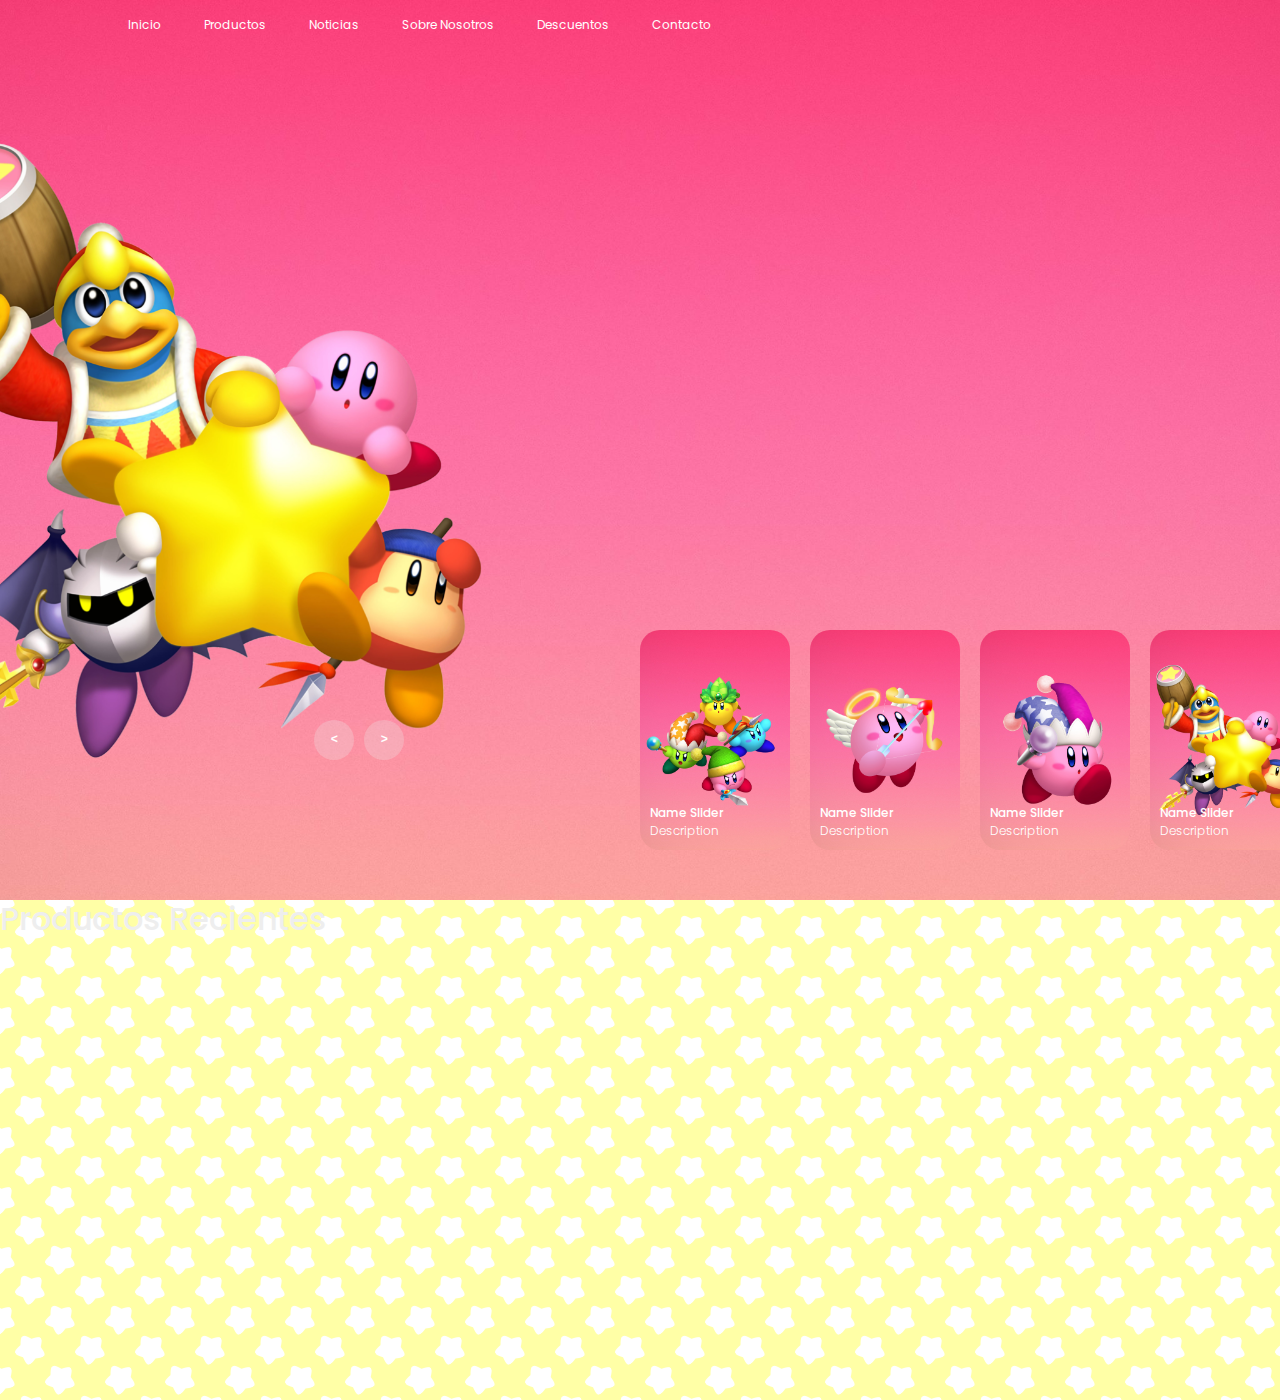
==== index.html @ 3b7f6d6c "agregando poryecto al repositorio" ====
<!DOCTYPE html>
<html lang="en">
<head>
    <meta charset="UTF-8">
    <meta name="viewport" contenido="width=device-width, initial-scale=1.0">
    <title>Poko Palace</title>
    <link rel="stylesheet" href="./bootstrap-5.3.2-dist/css/bootstrap.min.css"/>
    <script src="./bootstrap-5.3.2-dist/js/bootstrap.bundle.min.js"></script>
    <script src="./bootstrap-5.3.2-dist/js/bootstrap.min.js"></script>
    <link rel="stylesheet" href="./css/style.css"/>
    <link rel="stylesheet" href="https://cdnjs.cloudflare.com/ajax/libs/font-awesome/6.5.1/css/all.min.css" integrity="sha512-DTOQO9RWCH3ppGqcWaEA1BIZOC6xxalwEsw9c2QQeAIftl+Vegovlnee1c9QX4TctnWMn13TZye+giMm8e2LwA==" crossorigin="anonymous" referrerpolicy="no-referrer" />
    

</head>
<body>
    <header>
        <nav>
            <a href="">Inicio</a>
            <a href="">Productos</a>
            <a href="">Noticias</a>
            <a href="">Sobre Nosotros</a>
            <a href="">Descuentos</a>
            <a href="">Contacto</a>
        </nav>
    </header>
    <section>
        <div class="tarjetas_desplegables">
            <!-- list item -->
            <div class="list">
                <div class="item">
                    <img src="./assets/img/Slide_Principal_1.png">
                    <div class="contenido">
                        <div class="autor">LUNDEV</div>
                        <div class="titulo">DESIGN SLIDER</div>
                        <div class="topic">ANIMAL</div>
                        <div class="des">
                            <!-- lorem 50 -->
                            Lorem ipsum dolor, sit amet consectetur adipisicing elit. Ut sequi, rem magnam nesciunt minima placeat, itaque eum neque officiis unde, eaque optio ratione aliquid assumenda facere ab et quasi ducimus aut doloribus non numquam. Explicabo, laboriosam nisi reprehenderit tempora at laborum natus unde. Ut, exercitationem eum aperiam illo illum laudantium?
                        </div>
                        <div class="buttons">
                            <button>SEE MORE</button>
                            <button>SUBSCRIBE</button>
                        </div>
                    </div>
                </div>
                <div class="item">
                    <img src="./assets/img/Slide_Principal_2.png">
                    <div class="contenido">
                        <div class="autor">LUNDEV</div>
                        <div class="titulo">DESIGN SLIDER</div>
                        <div class="topic">ANIMAL</div>
                        <div class="des">
                            Lorem ipsum dolor, sit amet consectetur adipisicing elit. Ut sequi, rem magnam nesciunt minima placeat, itaque eum neque officiis unde, eaque optio ratione aliquid assumenda facere ab et quasi ducimus aut doloribus non numquam. Explicabo, laboriosam nisi reprehenderit tempora at laborum natus unde. Ut, exercitationem eum aperiam illo illum laudantium?
                        </div>
                        <div class="buttons">
                            <button>SEE MORE</button>
                            <button>SUBSCRIBE</button>
                        </div>
                    </div>
                </div>
                <div class="item">
                    <img src="./assets/img/Slide_Principal_3.png">
                    <div class="contenido">
                        <div class="autor">LUNDEV</div>
                        <div class="titulo">DESIGN SLIDER</div>
                        <div class="topic">ANIMAL</div>
                        <div class="des">
                            Lorem ipsum dolor, sit amet consectetur adipisicing elit. Ut sequi, rem magnam nesciunt minima placeat, itaque eum neque officiis unde, eaque optio ratione aliquid assumenda facere ab et quasi ducimus aut doloribus non numquam. Explicabo, laboriosam nisi reprehenderit tempora at laborum natus unde. Ut, exercitationem eum aperiam illo illum laudantium?
                        </div>
                        <div class="buttons">
                            <button>SEE MORE</button>
                            <button>SUBSCRIBE</button>
                        </div>
                    </div>
                </div>
                <div class="item">
                    <img src="./assets/img/Slide_Principal_4.png">
                    <div class="contenido">
                        <div class="autor">LUNDEV</div>
                        <div class="titulo">DESIGN SLIDER</div>
                        <div class="topic">ANIMAL</div>
                        <div class="des">
                            Lorem ipsum dolor, sit amet consectetur adipisicing elit. Ut sequi, rem magnam nesciunt minima placeat, itaque eum neque officiis unde, eaque optio ratione aliquid assumenda facere ab et quasi ducimus aut doloribus non numquam. Explicabo, laboriosam nisi reprehenderit tempora at laborum natus unde. Ut, exercitationem eum aperiam illo illum laudantium?
                        </div>
                        <div class="buttons">
                            <button>SEE MORE</button>
                            <button>SUBSCRIBE</button>
                        </div>
                    </div>
                </div>
            </div>
            <!-- lista de miniatura -->
            <div class="miniatura">
                <div class="item">
                    <img src="./assets/img/Slider_Miniatura_1.png">
                    <div class="contenido">
                        <div class="titulo">
                            Name Slider
                        </div>
                        <div class="description">
                            Description
                        </div>
                    </div>
                </div>
                <div class="item">
                    <img src="./assets/img/Slider_Miniatura_2 .png">
                    <div class="contenido">
                        <div class="titulo">
                            Name Slider
                        </div>
                        <div class="description">
                            Description
                        </div>
                    </div>
                </div>
                <div class="item">
                    <img src="./assets/img/Slider_Miniatura_3 .png">
                    <div class="contenido">
                        <div class="titulo">
                            Name Slider
                        </div>
                        <div class="description">
                            Description
                        </div>
                    </div>
                </div>
                <div class="item">
                    <img src="./assets/img/Slider_Miniatura_4.png">
                    <div class="contenido">
                        <div class="titulo">
                            Name Slider
                        </div>
                        <div class="description">
                            Description
                        </div>
                    </div>
                </div>
            </div>
            <!-- next prev -->
    
            <div class="arrows">
                <button id="prev"><</button>
                <button id="next">></button>
            </div>
            <!-- time running -->
            <div class="time"></div>
        </div>
    </section>
    
    <section>
    <div class="contenedor-produc-recientes">
        <h2>Productos Recientes</h2>
        <div class="productos-recientes">
            <div class="producto-reciente"></div>
        </div>
    </div>
    </section>

    <script src="./js/main.js"></script>
</body>
</html>
---- css/style.css ----
@import url('https://fonts.googleapis.com/css2?family=Poppins:ital,wght@0,100;0,200;0,300;0,400;0,500;0,600;0,700;0,800;0,900;1,100;1,200;1,300;1,400;1,500;1,600;1,700;1,800;1,900&display=swap');
@import url('https://fonts.googleapis.com/css2?family=Agbalumo&family=Modak&family=Rubik+Bubbles&display=swap');
@import url('https://fonts.googleapis.com/css2?family=Agbalumo&family=Modak&display=swap');

body{
    margin: 0;
    background-color: #ffffff;
    color: #eee;
    font-family: Poppins;
    font-size: 12px;
}

a{
    text-decoration: none;
}

header{
    width: 1140px;
    max-width: 80%;
    margin: auto;
    height: 50px;
    display: flex;
    align-items: center;
    position: relative;
    z-index: 100;
}

header a{
    color: #ffffff;
    margin-right: 40px;
}

header a:hover{
    color: #87002b;
}

/* tarjetas_desplegables */
.tarjetas_desplegables{
    height: 100vh;
    margin-top: -50px;
    width: 100vw;
    overflow: hidden;
    position: relative;
}

.tarjetas_desplegables .list .item{
    width: 100%;
    height: 100%;
    position: absolute;
    inset: 0 0 0 0;
}

.tarjetas_desplegables .list .item img{
    width: 100%;
    height: 100%;
    object-fit: cover;
}

.tarjetas_desplegables .list .item .contenido{
    position: absolute;
    top: 20%;
    width: 1140px;
    max-width: 80%;
    left: 80%;
    transform: translateX(-50%);
    padding-right: 30%;
    box-sizing: border-box;
    color: #fff;
    text-shadow: 0 5px 10px #0004;
}

.tarjetas_desplegables .list .item .autor{
    font-weight: bold;
    letter-spacing: 10px;
}

.tarjetas_desplegables .list .item .titulo,
.tarjetas_desplegables .list .item .topic{
    font-size: 5em;
    font-weight: bold;
    line-height: 1.3em;
    font-family: "Rubik Bubbles", system-ui;
}

.tarjetas_desplegables .list .item .topic{
    color: hsl(338, 100%, 56%);
}

.tarjetas_desplegables .list .item .buttons{
    display: grid;
    grid-template-columns: repeat(2, 130px);
    grid-template-rows: 40px;
    gap: 5px;
    margin-top: 20px;
}

.tarjetas_desplegables .list .item .buttons button{
    border: none;
    background-color: #eee;
    letter-spacing: 3px;
    font-family: Poppins;
    font-weight: 500;
}

.tarjetas_desplegables .list .item .buttons button:nth-child(2){
    background-color: transparent;
    border: 1px solid #fff;
    color: #eee;
}

/* miniatura */
.miniatura{
    position: absolute;
    bottom: 50px;
    left: 50%;
    width: max-contenido;
    z-index: 100;
    display: flex;
    gap: 20px;
}

.miniatura .item{
    width: 150px;
    height: 220px;
    flex-shrink: 0;
    position: relative;
}

.miniatura .item img{
    width: 100%;
    height: 100%;
    object-fit: cover;
    border-radius: 20px;
}

.miniatura .item .contenido{
    color: #fff;
    position: absolute;
    bottom: 10px;
    left: 10px;
    right: 10px;
}

.miniatura .item .contenido .titulo{
    font-weight: 500;
}

.miniatura .item .contenido .description{
    font-weight: 300;
}

/*flechas*/
.arrows{
    position: absolute;
    top: 80%;
    right: 52%;
    z-index: 100;
    width: 300px;
    max-width: 30%;
    display: flex;
    gap: 10px;
    align-items: center;
}

.arrows button{
    width: 40px;
    height: 40px;
    border-radius: 50%;
    background-color: #eee4;
    border: none;
    color: #fff;
    font-family: monospace;
    font-weight: bold;
    transition: .5s;
}

.arrows button:hover{
    background-color: #fff;
    color: #000;
}

/* animacion */
.tarjetas_desplegables .list .item:nth-child(1){
    z-index: 1;
}

/* texto de animación en el primer elemento */
.tarjetas_desplegables .list .item:nth-child(1) .contenido .autor,
.tarjetas_desplegables .list .item:nth-child(1) .contenido .titulo,
.tarjetas_desplegables .list .item:nth-child(1) .contenido .topic,
.tarjetas_desplegables .list .item:nth-child(1) .contenido .des,
.tarjetas_desplegables .list .item:nth-child(1) .contenido .buttons
{
    transform: translateY(50px);
    filter: blur(20px);
    opacity: 0;
    animation: showcontenido .5s 1s linear 1 forwards;
}

@keyframes showcontenido{
    to{
        transform: translateY(0px);
        filter: blur(0px);
        opacity: 1;
    }
}

.tarjetas_desplegables .list .item:nth-child(1) .contenido .titulo{
    animation-delay: 1.2s!important;
}

.tarjetas_desplegables .list .item:nth-child(1) .contenido .topic{
    animation-delay: 1.4s!important;
}

.tarjetas_desplegables .list .item:nth-child(1) .contenido .des{
    animation-delay: 1.6s!important;
}

.tarjetas_desplegables .list .item:nth-child(1) .contenido .buttons{
    animation-delay: 1.8s!important;
}

/* create animation when next click */
.tarjetas_desplegables.next .list .item:nth-child(1) img{
    width: 150px;
    height: 220px;
    position: absolute;
    bottom: 50px;
    left: 50%;
    border-radius: 30px;
    animation: showImage .5s linear 1 forwards;
}

@keyframes showImage{
    to{
        bottom: 0;
        left: 0;
        width: 100%;
        height: 100%;
        border-radius: 0;
    }
}

.tarjetas_desplegables.next .miniatura .item:nth-last-child(1){
    overflow: hidden;
    animation: showminiatura .5s linear 1 forwards;
}

.tarjetas_desplegables.prev .list .item img{
    z-index: 100;
}

@keyframes showminiatura{
    from{
        width: 0;
        opacity: 0;
    }
}

.tarjetas_desplegables.next .miniatura{
    animation: effectNext .5s linear 1 forwards;
}

@keyframes effectNext{
    from{
        transform: translateX(150px);
    }
}

/* tiempo de ejecución */
.tarjetas_desplegables .time{
    position: absolute;
    z-index: 1000;
    width: 0%;
    height: 3px;
    background-color: #ffffff;
    left: 0;
    top: 0;
}

.tarjetas_desplegables.next .time,
.tarjetas_desplegables.prev .time{
    animation: runningTime 3s linear 1 forwards;
}

@keyframes runningTime{
    from{ width: 100%}
    to{width: 0}
}

/* clic anterior */
.tarjetas_desplegables.prev .list .item:nth-child(2){
    z-index: 2;
}

.tarjetas_desplegables.prev .list .item:nth-child(2) img{
    animation: outFrame 0.5s linear 1 forwards;
    position: absolute;
    bottom: 0;
    left: 0;
}

@keyframes outFrame{
    to{
        width: 150px;
        height: 220px;
        bottom: 50px;
        left: 50%;
        border-radius: 20px;
    }
}

.tarjetas_desplegables.prev .miniatura .item:nth-child(1){
    overflow: hidden;
    opacity: 0;
    animation: showminiatura .5s linear 1 forwards;
}
.tarjetas_desplegables.next .arrows button,
.tarjetas_desplegables.prev .arrows button{
    pointer-events: none;
}
.tarjetas_desplegables.prev .list .item:nth-child(2) .contenido .autor,
.tarjetas_desplegables.prev .list .item:nth-child(2) .contenido .titulo,
.tarjetas_desplegables.prev .list .item:nth-child(2) .contenido .topic,
.tarjetas_desplegables.prev .list .item:nth-child(2) .contenido .des,
.tarjetas_desplegables.prev .list .item:nth-child(2) .contenido .buttons
{
    animation: contenidoOut 1.5s linear 1 forwards!important;
}

@keyframes contenidoOut{
    to{
        transform: translateY(-150px);
        filter: blur(20px);
        opacity: 0;
    }
}

@media screen and (max-width: 678px) {
    .tarjetas_desplegables .list .item .contenido{
        padding-right: 0;
    }
    .tarjetas_desplegables .list .item .contenido .titulo{
        font-size: 30px;
    }
}

/* Contenedor de ultimas novedades*/
.contenedor-produc-recientes{
    width: auto;
    height: 500px;
    background-color: rgb(255, 255, 166);
    background-image: url(/assets/img/background-estrellas.png);
    
}
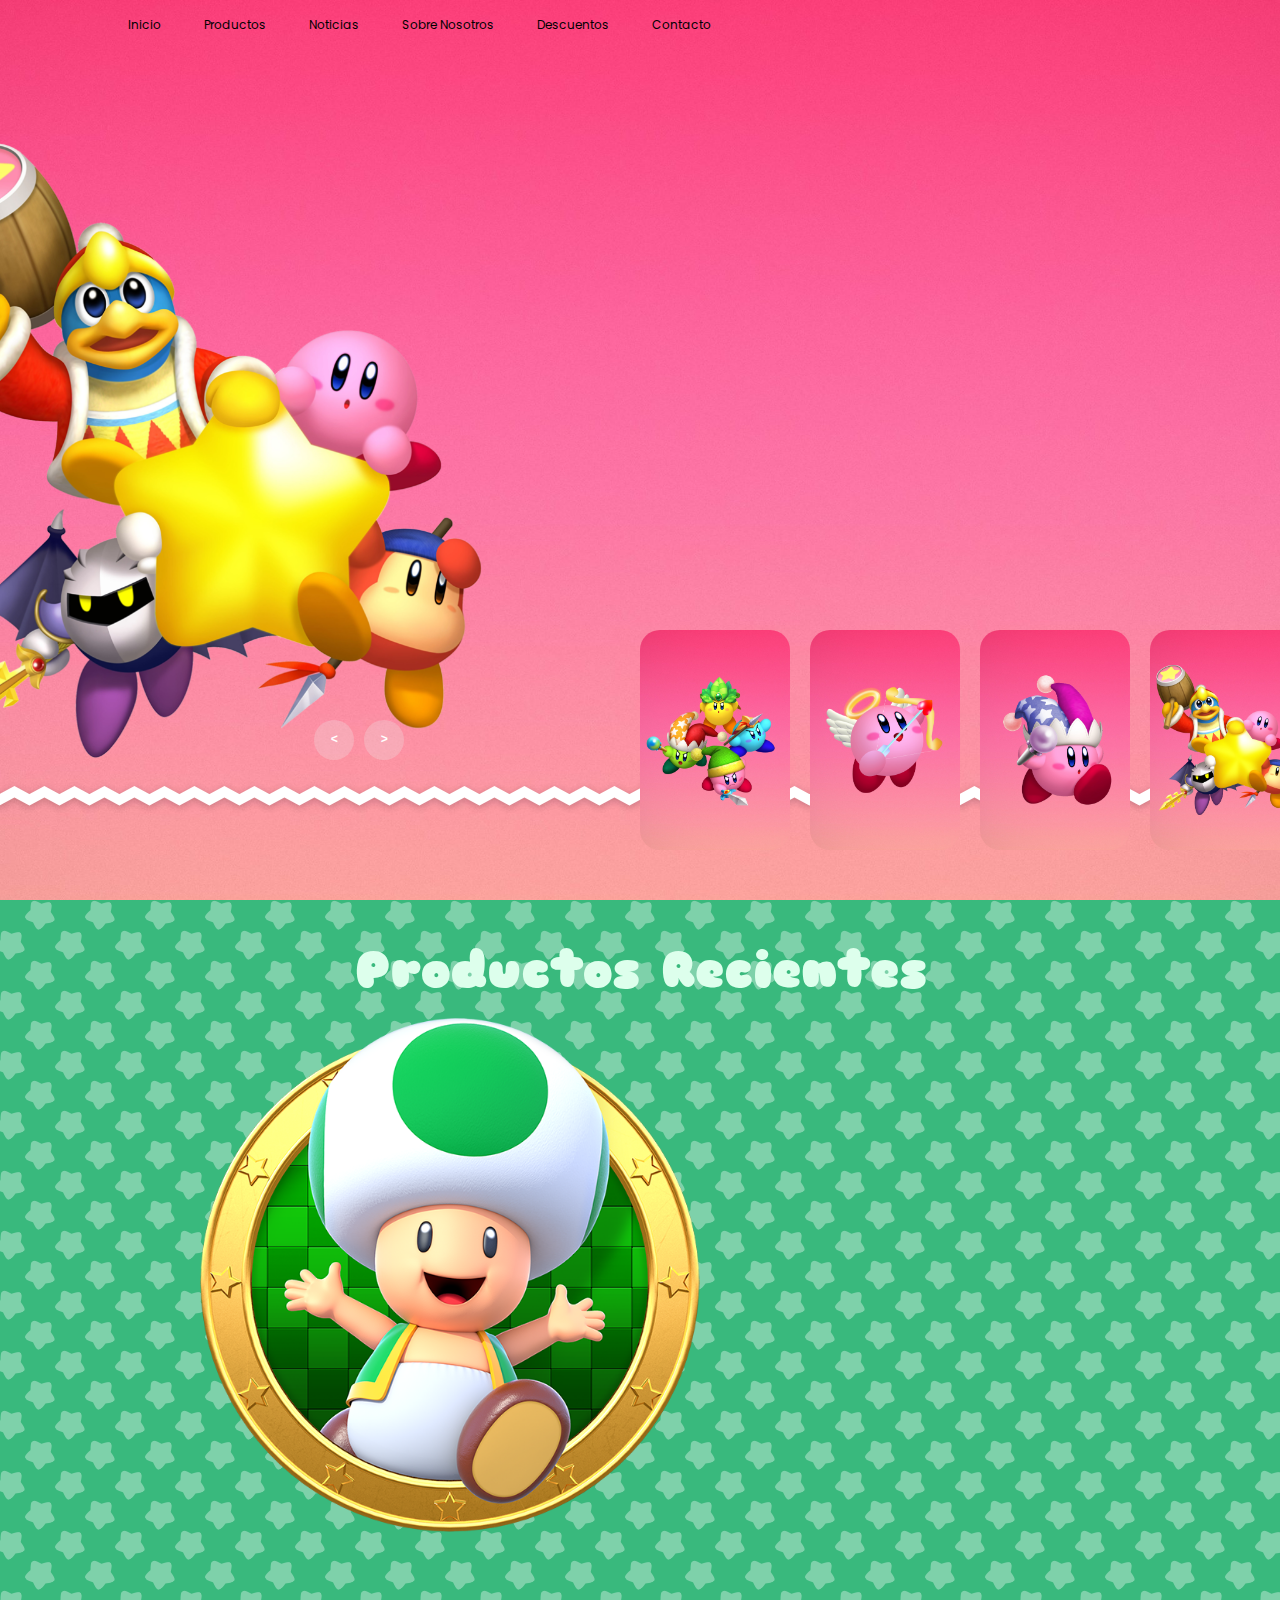
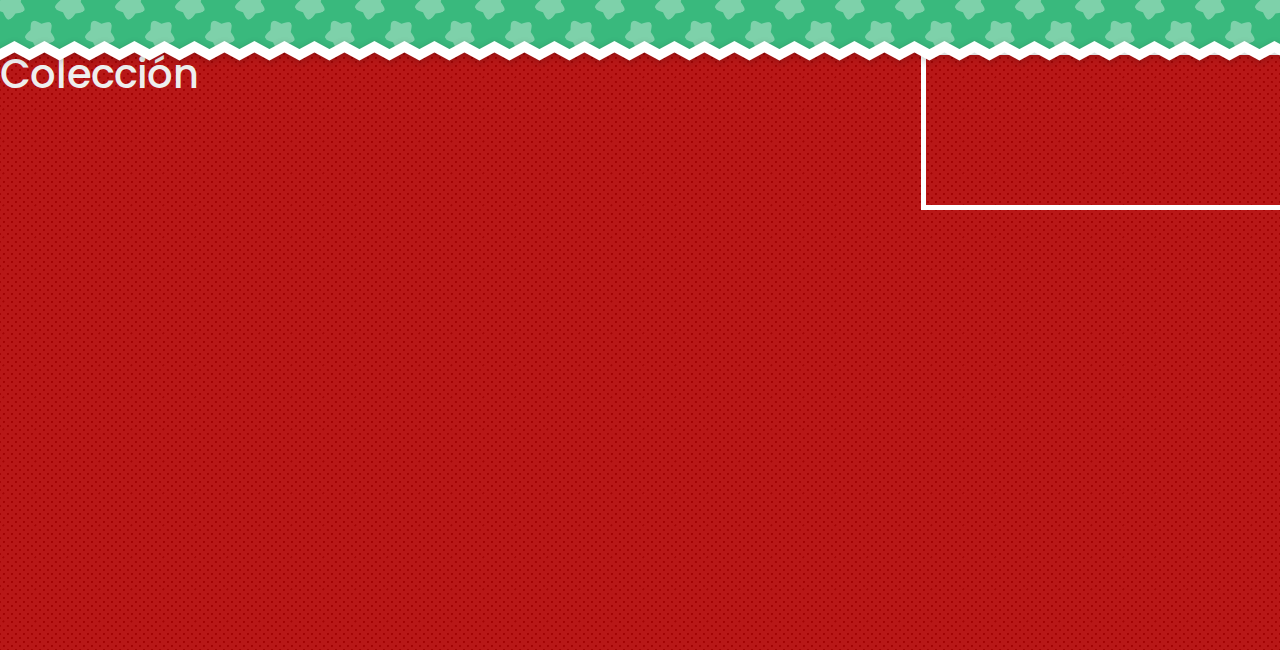
==== commit 03d9a2b5: "Actualizacion de proyecto" ====
--- a/index.html
+++ b/index.html
@@ -1,161 +1,161 @@
-<!DOCTYPE html>
 <html lang="en">
-<head>
-    <meta charset="UTF-8">
-    <meta name="viewport" contenido="width=device-width, initial-scale=1.0">
+  <head>
+    <meta charset="UTF-8" />
+    <meta name="viewport" contenido="width=device-width, initial-scale=1.0" />
     <title>Poko Palace</title>
-    <link rel="stylesheet" href="./bootstrap-5.3.2-dist/css/bootstrap.min.css"/>
+    <link
+      rel="stylesheet"
+      href="./bootstrap-5.3.2-dist/css/bootstrap.min.css"
+    />
     <script src="./bootstrap-5.3.2-dist/js/bootstrap.bundle.min.js"></script>
-    <script src="./bootstrap-5.3.2-dist/js/bootstrap.min.js"></script>
-    <link rel="stylesheet" href="./css/style.css"/>
-    <link rel="stylesheet" href="https://cdnjs.cloudflare.com/ajax/libs/font-awesome/6.5.1/css/all.min.css" integrity="sha512-DTOQO9RWCH3ppGqcWaEA1BIZOC6xxalwEsw9c2QQeAIftl+Vegovlnee1c9QX4TctnWMn13TZye+giMm8e2LwA==" crossorigin="anonymous" referrerpolicy="no-referrer" />
+    <script src="./bootstrap-5.3.2-dist/css/bootstrap-grid.css"></script>
+    <link rel="stylesheet" href="./css/style.css" />
     
-
-</head>
-<body>
+  </head>
+  <body>
     <header>
-        <nav>
-            <a href="">Inicio</a>
-            <a href="">Productos</a>
-            <a href="">Noticias</a>
-            <a href="">Sobre Nosotros</a>
-            <a href="">Descuentos</a>
-            <a href="">Contacto</a>
-        </nav>
+      <nav>
+        <a href="">Inicio</a>
+        <a href="./pages/productos.html">Productos</a>
+        <a href="">Noticias</a>
+        <a href="">Sobre Nosotros</a>
+        <a href="">Descuentos</a>
+        <a href="">Contacto</a>
+      </nav>
     </header>
     <section>
-        <div class="tarjetas_desplegables">
-            <!-- list item -->
-            <div class="list">
-                <div class="item">
-                    <img src="./assets/img/Slide_Principal_1.png">
-                    <div class="contenido">
-                        <div class="autor">LUNDEV</div>
-                        <div class="titulo">DESIGN SLIDER</div>
-                        <div class="topic">ANIMAL</div>
-                        <div class="des">
-                            <!-- lorem 50 -->
-                            Lorem ipsum dolor, sit amet consectetur adipisicing elit. Ut sequi, rem magnam nesciunt minima placeat, itaque eum neque officiis unde, eaque optio ratione aliquid assumenda facere ab et quasi ducimus aut doloribus non numquam. Explicabo, laboriosam nisi reprehenderit tempora at laborum natus unde. Ut, exercitationem eum aperiam illo illum laudantium?
-                        </div>
-                        <div class="buttons">
-                            <button>SEE MORE</button>
-                            <button>SUBSCRIBE</button>
-                        </div>
-                    </div>
-                </div>
-                <div class="item">
-                    <img src="./assets/img/Slide_Principal_2.png">
-                    <div class="contenido">
-                        <div class="autor">LUNDEV</div>
-                        <div class="titulo">DESIGN SLIDER</div>
-                        <div class="topic">ANIMAL</div>
-                        <div class="des">
-                            Lorem ipsum dolor, sit amet consectetur adipisicing elit. Ut sequi, rem magnam nesciunt minima placeat, itaque eum neque officiis unde, eaque optio ratione aliquid assumenda facere ab et quasi ducimus aut doloribus non numquam. Explicabo, laboriosam nisi reprehenderit tempora at laborum natus unde. Ut, exercitationem eum aperiam illo illum laudantium?
-                        </div>
-                        <div class="buttons">
-                            <button>SEE MORE</button>
-                            <button>SUBSCRIBE</button>
-                        </div>
-                    </div>
-                </div>
-                <div class="item">
-                    <img src="./assets/img/Slide_Principal_3.png">
-                    <div class="contenido">
-                        <div class="autor">LUNDEV</div>
-                        <div class="titulo">DESIGN SLIDER</div>
-                        <div class="topic">ANIMAL</div>
-                        <div class="des">
-                            Lorem ipsum dolor, sit amet consectetur adipisicing elit. Ut sequi, rem magnam nesciunt minima placeat, itaque eum neque officiis unde, eaque optio ratione aliquid assumenda facere ab et quasi ducimus aut doloribus non numquam. Explicabo, laboriosam nisi reprehenderit tempora at laborum natus unde. Ut, exercitationem eum aperiam illo illum laudantium?
-                        </div>
-                        <div class="buttons">
-                            <button>SEE MORE</button>
-                            <button>SUBSCRIBE</button>
-                        </div>
-                    </div>
-                </div>
-                <div class="item">
-                    <img src="./assets/img/Slide_Principal_4.png">
-                    <div class="contenido">
-                        <div class="autor">LUNDEV</div>
-                        <div class="titulo">DESIGN SLIDER</div>
-                        <div class="topic">ANIMAL</div>
-                        <div class="des">
-                            Lorem ipsum dolor, sit amet consectetur adipisicing elit. Ut sequi, rem magnam nesciunt minima placeat, itaque eum neque officiis unde, eaque optio ratione aliquid assumenda facere ab et quasi ducimus aut doloribus non numquam. Explicabo, laboriosam nisi reprehenderit tempora at laborum natus unde. Ut, exercitationem eum aperiam illo illum laudantium?
-                        </div>
-                        <div class="buttons">
-                            <button>SEE MORE</button>
-                            <button>SUBSCRIBE</button>
-                        </div>
-                    </div>
-                </div>
+      <div class="tarjetas_desplegables">
+        <!-- list item -->
+        <div class="list">
+          <div class="item">
+            <img src="./assets/img/Slide_Principal_1.png" />
+            <div class="contenido">
+              <div class="autor">Videojuegos</div>
+              <div class="titulo">VARIEDAD DE</div>
+              <div class="topic">VIDEOJUEGOS</div>
+              <div class="des">
+                ¡Bienvenido a nuestra tienda de videojuegos, donde la diversidad
+                de experiencias te espera en cada plataforma. Desde la magia de
+                Nintendo con sus entrañables personajes como Mario y Zelda,
+                hasta las emocionantes narrativas y gráficos de vanguardia en
+                PC, pasando por la intensidad de las batallas en Xbox y las
+                exclusivas inmersivas de PlayStation, ofrecemos una variada
+                selección que abarca todas las preferencias y estilos de juego!
+              </div>
+              <div class="buttons">
+                <button>COMPRAR</button>
+                <button>MAS INFO</button>
+              </div>
             </div>
-            <!-- lista de miniatura -->
-            <div class="miniatura">
-                <div class="item">
-                    <img src="./assets/img/Slider_Miniatura_1.png">
-                    <div class="contenido">
-                        <div class="titulo">
-                            Name Slider
-                        </div>
-                        <div class="description">
-                            Description
-                        </div>
-                    </div>
-                </div>
-                <div class="item">
-                    <img src="./assets/img/Slider_Miniatura_2 .png">
-                    <div class="contenido">
-                        <div class="titulo">
-                            Name Slider
-                        </div>
-                        <div class="description">
-                            Description
-                        </div>
-                    </div>
-                </div>
-                <div class="item">
-                    <img src="./assets/img/Slider_Miniatura_3 .png">
-                    <div class="contenido">
-                        <div class="titulo">
-                            Name Slider
-                        </div>
-                        <div class="description">
-                            Description
-                        </div>
-                    </div>
-                </div>
-                <div class="item">
-                    <img src="./assets/img/Slider_Miniatura_4.png">
-                    <div class="contenido">
-                        <div class="titulo">
-                            Name Slider
-                        </div>
-                        <div class="description">
-                            Description
-                        </div>
-                    </div>
-                </div>
+          </div>
+          <div class="item">
+            <img src="./assets/img/Slide_Principal_2.png" />
+            <div class="contenido">
+              <div class="autor">LUNDEV</div>
+              <div class="titulo">DESIGN SLIDER</div>
+              <div class="topic">ANIMAL</div>
+              <div class="des">
+                Lorem ipsum dolor, sit amet consectetur adipisicing elit. Ut
+                sequi, rem magnam nesciunt minima placeat, itaque eum neque
+                officiis unde, eaque optio ratione aliquid assumenda facere ab
+                et quasi ducimus aut doloribus non numquam. Explicabo,
+                laboriosam nisi reprehenderit tempora at laborum natus unde. Ut,
+                exercitationem eum aperiam illo illum laudantium?
+              </div>
+              <div class="buttons">
+                <button>SEE MORE</button>
+                <button>SUBSCRIBE</button>
+              </div>
             </div>
-            <!-- next prev -->
-    
-            <div class="arrows">
-                <button id="prev"><</button>
-                <button id="next">></button>
+          </div>
+          <div class="item">
+            <img src="./assets/img/Slide_Principal_3.png" />
+            <div class="contenido">
+              <div class="autor">LUNDEV</div>
+              <div class="titulo">DESIGN SLIDER</div>
+              <div class="topic">ANIMAL</div>
+              <div class="des">
+                Lorem ipsum dolor, sit amet consectetur adipisicing elit. Ut
+                sequi, rem magnam nesciunt minima placeat, itaque eum neque
+                officiis unde, eaque optio ratione aliquid assumenda facere ab
+                et quasi ducimus aut doloribus non numquam. Explicabo,
+                laboriosam nisi reprehenderit tempora at laborum natus unde. Ut,
+                exercitationem eum aperiam illo illum laudantium?
+              </div>
+              <div class="buttons">
+                <button>SEE MORE</button>
+                <button>SUBSCRIBE</button>
+              </div>
             </div>
-            <!-- time running -->
-            <div class="time"></div>
+          </div>
+          <div class="item">
+            <img src="./assets/img/Slide_Principal_4.png" />
+            <div class="contenido">
+              <div class="autor">LUNDEV</div>
+              <div class="titulo">DESIGN SLIDER</div>
+              <div class="topic">ANIMAL</div>
+              <div class="des">
+                Lorem ipsum dolor, sit amet consectetur adipisicing elit. Ut
+                sequi, rem magnam nesciunt minima placeat, itaque eum neque
+                officiis unde, eaque optio ratione aliquid assumenda facere ab
+                et quasi ducimus aut doloribus non numquam. Explicabo,
+                laboriosam nisi reprehenderit tempora at laborum natus unde. Ut,
+                exercitationem eum aperiam illo illum laudantium?
+              </div>
+              <div class="buttons">
+                <button>SEE MORE</button>
+                <button>SUBSCRIBE</button>
+              </div>
+            </div>
+          </div>
         </div>
-    </section>
-    
-    <section>
-    <div class="contenedor-produc-recientes">
-        <h2>Productos Recientes</h2>
-        <div class="productos-recientes">
-            <div class="producto-reciente"></div>
+        <!-- lista de miniatura -->
+        <div class="miniatura">
+          <div class="item">
+            <img src="./assets/img/Slider_Miniatura_1.png" />
+          </div>
+          <div class="item">
+            <img src="./assets/img/Slider_Miniatura_2 .png" />
+          </div>
+          <div class="item">
+            <img src="./assets/img/Slider_Miniatura_3 .png" />
+          </div>
+          <div class="item">
+            <img src="./assets/img/Slider_Miniatura_4.png" />
+          </div>
         </div>
-    </div>
+
+        <div class="arrows">
+          <button id="prev"><</button>
+          <button id="next">></button>
+        </div>
+        <!-- time running -->
+        <div class="time"></div>
+      </div>
     </section>
 
+    <section>
+      <div class="img-zigzag"></div>
+      <div class="contenedor-produc-recientes">
+        <h2>Productos Recientes</h2>
+        <img src="./assets/img/toad-verde.png" alt="" />
+        <div class="productos-recientes">
+          <div class="producto-reciente"></div>
+        </div>
+      </div>
+    </section>
+
+    <section>
+      <div class="coleccion">
+        <h1>Colección</h1>
+        <div class="imagen-zipzap-2"></div>
+        <video id="miVideo" autoplay loop muted plays-inline>
+          <source src="./assets/img/Nintendo_Link.mp4" type="video/mp4" />
+        </video>
+      </div>
+    </section>
+
+    <script src="./bootstrap-5.3.2-dist/js/bootstrap.min.js"></script>
     <script src="./js/main.js"></script>
-</body>
-</html>+  </body>
+</html>
--- a/css/style.css
+++ b/css/style.css
@@ -1,187 +1,193 @@
-@import url('https://fonts.googleapis.com/css2?family=Poppins:ital,wght@0,100;0,200;0,300;0,400;0,500;0,600;0,700;0,800;0,900;1,100;1,200;1,300;1,400;1,500;1,600;1,700;1,800;1,900&display=swap');
-@import url('https://fonts.googleapis.com/css2?family=Agbalumo&family=Modak&family=Rubik+Bubbles&display=swap');
-@import url('https://fonts.googleapis.com/css2?family=Agbalumo&family=Modak&display=swap');
-
-body{
-    margin: 0;
-    background-color: #ffffff;
-    color: #eee;
-    font-family: Poppins;
-    font-size: 12px;
-}
-
-a{
-    text-decoration: none;
-}
-
-header{
-    width: 1140px;
-    max-width: 80%;
-    margin: auto;
-    height: 50px;
-    display: flex;
-    align-items: center;
-    position: relative;
-    z-index: 100;
-}
-
-header a{
-    color: #ffffff;
-    margin-right: 40px;
-}
-
-header a:hover{
-    color: #87002b;
+@import url("https://fonts.googleapis.com/css2?family=Poppins:ital,wght@0,100;0,200;0,300;0,400;0,500;0,600;0,700;0,800;0,900;1,100;1,200;1,300;1,400;1,500;1,600;1,700;1,800;1,900&display=swap");
+@import url("https://fonts.googleapis.com/css2?family=Agbalumo&family=Modak&family=Rubik+Bubbles&display=swap");
+@import url("https://fonts.googleapis.com/css2?family=Agbalumo&family=Modak&display=swap");
+@import url("https://fonts.googleapis.com/css2?family=Micro+5&display=swap");
+@import url("https://fonts.googleapis.com/css2?family=Micro+5&family=Titan+One&display=swap");
+@import url("https://fonts.googleapis.com/css2?family=Sniglet:wght@400;800&display=swap");
+
+body {
+  margin: 0;
+  background-color: #ffffff;
+  color: #eee;
+  font-family: Poppins;
+  font-size: 12px;
+}
+
+a {
+  text-decoration: none;
+}
+
+header {
+  width: 1140px;
+  max-width: 80%;
+  margin: auto;
+  height: 50px;
+  display: flex;
+  align-items: center;
+  position: relative;
+  z-index: 100;
+}
+
+header a {
+  color: #000000;
+  margin-right: 40px;
+}
+
+header a:hover {
+  color: #87002b;
 }
 
 /* tarjetas_desplegables */
-.tarjetas_desplegables{
-    height: 100vh;
-    margin-top: -50px;
-    width: 100vw;
-    overflow: hidden;
-    position: relative;
-}
-
-.tarjetas_desplegables .list .item{
-    width: 100%;
-    height: 100%;
-    position: absolute;
-    inset: 0 0 0 0;
-}
-
-.tarjetas_desplegables .list .item img{
-    width: 100%;
-    height: 100%;
-    object-fit: cover;
-}
-
-.tarjetas_desplegables .list .item .contenido{
-    position: absolute;
-    top: 20%;
-    width: 1140px;
-    max-width: 80%;
-    left: 80%;
-    transform: translateX(-50%);
-    padding-right: 30%;
-    box-sizing: border-box;
-    color: #fff;
-    text-shadow: 0 5px 10px #0004;
-}
-
-.tarjetas_desplegables .list .item .autor{
-    font-weight: bold;
-    letter-spacing: 10px;
+.tarjetas_desplegables {
+  height: 100vh;
+  margin-top: -50px;
+  width: 100%;
+  max-width: 100%;
+  overflow: hidden;
+  position: relative;
+  overflow-x: hidden;
+}
+
+.tarjetas_desplegables .list .item {
+  width: 100%;
+  height: 100%;
+  position: absolute;
+  inset: 0 0 0 0;
+  overflow-x: hidden;
+}
+
+.tarjetas_desplegables .list .item img {
+  width: 100%;
+  height: 100%;
+  object-fit: cover;
+}
+
+.tarjetas_desplegables .list .item .contenido {
+  position: absolute;
+  top: 20%;
+  width: 1140px;
+  max-width: 80%;
+  left: 80%;
+  transform: translateX(-50%);
+  padding-right: 30%;
+  box-sizing: border-box;
+  color: #fff;
+  text-shadow: 0 5px 10px #0004;
+}
+
+.tarjetas_desplegables .list .item .autor {
+  font-weight: bold;
+  letter-spacing: 10px;
 }
 
 .tarjetas_desplegables .list .item .titulo,
-.tarjetas_desplegables .list .item .topic{
-    font-size: 5em;
-    font-weight: bold;
-    line-height: 1.3em;
-    font-family: "Rubik Bubbles", system-ui;
-}
-
-.tarjetas_desplegables .list .item .topic{
-    color: hsl(338, 100%, 56%);
-}
-
-.tarjetas_desplegables .list .item .buttons{
-    display: grid;
-    grid-template-columns: repeat(2, 130px);
-    grid-template-rows: 40px;
-    gap: 5px;
-    margin-top: 20px;
-}
-
-.tarjetas_desplegables .list .item .buttons button{
-    border: none;
-    background-color: #eee;
-    letter-spacing: 3px;
-    font-family: Poppins;
-    font-weight: 500;
-}
-
-.tarjetas_desplegables .list .item .buttons button:nth-child(2){
-    background-color: transparent;
-    border: 1px solid #fff;
-    color: #eee;
+.tarjetas_desplegables .list .item .topic {
+  font-size: 5em;
+  font-weight: bold;
+  line-height: 1.3em;
+  font-family: "Rubik Bubbles", system-ui;
+}
+
+.tarjetas_desplegables .list .item .topic {
+  color: hsl(338, 100%, 56%);
+}
+
+.tarjetas_desplegables .list .item .buttons {
+  display: grid;
+  grid-template-columns: repeat(2, 130px);
+  grid-template-rows: 40px;
+  gap: 5px;
+  margin-top: 20px;
+}
+
+.tarjetas_desplegables .list .item .buttons button {
+  border: none;
+  background-color: #eee;
+  letter-spacing: 3px;
+  font-family: Poppins;
+  font-weight: 500;
+}
+
+.tarjetas_desplegables .list .item .buttons button:nth-child(2) {
+  background-color: transparent;
+  border: 1px solid #fff;
+  color: #eee;
 }
 
 /* miniatura */
-.miniatura{
-    position: absolute;
-    bottom: 50px;
-    left: 50%;
-    width: max-contenido;
-    z-index: 100;
-    display: flex;
-    gap: 20px;
-}
-
-.miniatura .item{
-    width: 150px;
-    height: 220px;
-    flex-shrink: 0;
-    position: relative;
-}
-
-.miniatura .item img{
-    width: 100%;
-    height: 100%;
-    object-fit: cover;
-    border-radius: 20px;
-}
-
-.miniatura .item .contenido{
-    color: #fff;
-    position: absolute;
-    bottom: 10px;
-    left: 10px;
-    right: 10px;
-}
-
-.miniatura .item .contenido .titulo{
-    font-weight: 500;
-}
-
-.miniatura .item .contenido .description{
-    font-weight: 300;
+.miniatura {
+  position: absolute;
+  bottom: 50px;
+  left: 50%;
+  width: max-contenido;
+  z-index: 100;
+  display: flex;
+  gap: 20px;
+}
+
+.miniatura .item {
+  width: 150px;
+  height: 220px;
+  flex-shrink: 0;
+  position: relative;
+}
+
+.miniatura .item img {
+  width: 100%;
+  height: 100%;
+  object-fit: cover;
+  border-radius: 20px;
+}
+
+.miniatura .item .contenido {
+  color: #fff;
+  position: absolute;
+  bottom: 10px;
+  left: 10px;
+  right: 10px;
+}
+
+.miniatura .item .contenido .titulo {
+  font-weight: 500;
+}
+
+.miniatura .item .contenido .description {
+  font-weight: 300;
 }
 
 /*flechas*/
-.arrows{
-    position: absolute;
-    top: 80%;
-    right: 52%;
-    z-index: 100;
-    width: 300px;
-    max-width: 30%;
-    display: flex;
-    gap: 10px;
-    align-items: center;
-}
-
-.arrows button{
-    width: 40px;
-    height: 40px;
-    border-radius: 50%;
-    background-color: #eee4;
-    border: none;
-    color: #fff;
-    font-family: monospace;
-    font-weight: bold;
-    transition: .5s;
-}
-
-.arrows button:hover{
-    background-color: #fff;
-    color: #000;
+.arrows {
+  position: absolute;
+  top: 80%;
+  right: 52%;
+  z-index: 100;
+  width: 300px;
+  max-width: 30%;
+  display: flex;
+  gap: 10px;
+  align-items: center;
+}
+
+.arrows button {
+  width: 40px;
+  height: 40px;
+  border-radius: 50%;
+  background-color: #eee4;
+  border: none;
+  color: #fff;
+  font-family: monospace;
+  font-weight: bold;
+  transition: 0.5s;
+}
+
+.arrows button:hover {
+  background-color: #fff;
+  color: #000;
 }
 
 /* animacion */
-.tarjetas_desplegables .list .item:nth-child(1){
-    z-index: 1;
+.tarjetas_desplegables .list .item:nth-child(1) {
+  z-index: 1;
 }
 
 /* texto de animación en el primer elemento */
@@ -189,168 +195,518 @@
 .tarjetas_desplegables .list .item:nth-child(1) .contenido .titulo,
 .tarjetas_desplegables .list .item:nth-child(1) .contenido .topic,
 .tarjetas_desplegables .list .item:nth-child(1) .contenido .des,
-.tarjetas_desplegables .list .item:nth-child(1) .contenido .buttons
-{
-    transform: translateY(50px);
-    filter: blur(20px);
+.tarjetas_desplegables .list .item:nth-child(1) .contenido .buttons {
+  transform: translateY(50px);
+  filter: blur(20px);
+  opacity: 0;
+  animation: showcontenido 0.5s 1s linear 1 forwards;
+}
+
+@keyframes showcontenido {
+  to {
+    transform: translateY(0px);
+    filter: blur(0px);
+    opacity: 1;
+  }
+}
+
+.tarjetas_desplegables .list .item:nth-child(1) .contenido .titulo {
+  animation-delay: 1.2s !important;
+}
+
+.tarjetas_desplegables .list .item:nth-child(1) .contenido .topic {
+  animation-delay: 1.4s !important;
+}
+
+.tarjetas_desplegables .list .item:nth-child(1) .contenido .des {
+  animation-delay: 1.6s !important;
+}
+
+.tarjetas_desplegables .list .item:nth-child(1) .contenido .buttons {
+  animation-delay: 1.8s !important;
+}
+
+/* create animation when next click */
+.tarjetas_desplegables.next .list .item:nth-child(1) img {
+  width: 150px;
+  height: 220px;
+  position: absolute;
+  bottom: 50px;
+  left: 50%;
+  border-radius: 30px;
+  animation: showImage 0.5s linear 1 forwards;
+}
+
+@keyframes showImage {
+  to {
+    bottom: 0;
+    left: 0;
+    width: 100%;
+    height: 100%;
+    border-radius: 0;
+  }
+}
+
+.tarjetas_desplegables.next .miniatura .item:nth-last-child(1) {
+  overflow: hidden;
+  animation: showminiatura 0.5s linear 1 forwards;
+}
+
+.tarjetas_desplegables.prev .list .item img {
+  z-index: 100;
+}
+
+@keyframes showminiatura {
+  from {
+    width: 0;
     opacity: 0;
-    animation: showcontenido .5s 1s linear 1 forwards;
-}
-
-@keyframes showcontenido{
-    to{
-        transform: translateY(0px);
-        filter: blur(0px);
-        opacity: 1;
-    }
-}
-
-.tarjetas_desplegables .list .item:nth-child(1) .contenido .titulo{
-    animation-delay: 1.2s!important;
-}
-
-.tarjetas_desplegables .list .item:nth-child(1) .contenido .topic{
-    animation-delay: 1.4s!important;
-}
-
-.tarjetas_desplegables .list .item:nth-child(1) .contenido .des{
-    animation-delay: 1.6s!important;
-}
-
-.tarjetas_desplegables .list .item:nth-child(1) .contenido .buttons{
-    animation-delay: 1.8s!important;
-}
-
-/* create animation when next click */
-.tarjetas_desplegables.next .list .item:nth-child(1) img{
+  }
+}
+
+.tarjetas_desplegables.next .miniatura {
+  animation: effectNext 0.5s linear 1 forwards;
+}
+
+@keyframes effectNext {
+  from {
+    transform: translateX(150px);
+  }
+}
+
+/* tiempo de ejecución */
+.tarjetas_desplegables .time {
+  position: absolute;
+  z-index: 1000;
+  width: 0%;
+  height: 3px;
+  background-color: #ffffff;
+  left: 0;
+  top: 0;
+}
+
+.tarjetas_desplegables.next .time,
+.tarjetas_desplegables.prev .time {
+  animation: runningTime 3s linear 1 forwards;
+}
+
+@keyframes runningTime {
+  from {
+    width: 100%;
+  }
+  to {
+    width: 0;
+  }
+}
+
+/* clic anterior */
+.tarjetas_desplegables.prev .list .item:nth-child(2) {
+  z-index: 2;
+}
+
+.tarjetas_desplegables.prev .list .item:nth-child(2) img {
+  animation: outFrame 0.5s linear 1 forwards;
+  position: absolute;
+  bottom: 0;
+  left: 0;
+}
+
+@keyframes outFrame {
+  to {
     width: 150px;
     height: 220px;
-    position: absolute;
     bottom: 50px;
     left: 50%;
-    border-radius: 30px;
-    animation: showImage .5s linear 1 forwards;
-}
-
-@keyframes showImage{
-    to{
-        bottom: 0;
-        left: 0;
-        width: 100%;
-        height: 100%;
-        border-radius: 0;
-    }
-}
-
-.tarjetas_desplegables.next .miniatura .item:nth-last-child(1){
-    overflow: hidden;
-    animation: showminiatura .5s linear 1 forwards;
-}
-
-.tarjetas_desplegables.prev .list .item img{
-    z-index: 100;
-}
-
-@keyframes showminiatura{
-    from{
-        width: 0;
-        opacity: 0;
-    }
-}
-
-.tarjetas_desplegables.next .miniatura{
-    animation: effectNext .5s linear 1 forwards;
-}
-
-@keyframes effectNext{
-    from{
-        transform: translateX(150px);
-    }
-}
-
-/* tiempo de ejecución */
-.tarjetas_desplegables .time{
-    position: absolute;
-    z-index: 1000;
-    width: 0%;
-    height: 3px;
-    background-color: #ffffff;
-    left: 0;
-    top: 0;
-}
-
-.tarjetas_desplegables.next .time,
-.tarjetas_desplegables.prev .time{
-    animation: runningTime 3s linear 1 forwards;
-}
-
-@keyframes runningTime{
-    from{ width: 100%}
-    to{width: 0}
-}
-
-/* clic anterior */
-.tarjetas_desplegables.prev .list .item:nth-child(2){
-    z-index: 2;
-}
-
-.tarjetas_desplegables.prev .list .item:nth-child(2) img{
-    animation: outFrame 0.5s linear 1 forwards;
-    position: absolute;
-    bottom: 0;
-    left: 0;
-}
-
-@keyframes outFrame{
-    to{
-        width: 150px;
-        height: 220px;
-        bottom: 50px;
-        left: 50%;
-        border-radius: 20px;
-    }
-}
-
-.tarjetas_desplegables.prev .miniatura .item:nth-child(1){
-    overflow: hidden;
-    opacity: 0;
-    animation: showminiatura .5s linear 1 forwards;
+    border-radius: 20px;
+  }
+}
+
+.tarjetas_desplegables.prev .miniatura .item:nth-child(1) {
+  overflow: hidden;
+  opacity: 0;
+  animation: showminiatura 0.5s linear 1 forwards;
 }
 .tarjetas_desplegables.next .arrows button,
-.tarjetas_desplegables.prev .arrows button{
-    pointer-events: none;
+.tarjetas_desplegables.prev .arrows button {
+  pointer-events: none;
 }
 .tarjetas_desplegables.prev .list .item:nth-child(2) .contenido .autor,
 .tarjetas_desplegables.prev .list .item:nth-child(2) .contenido .titulo,
 .tarjetas_desplegables.prev .list .item:nth-child(2) .contenido .topic,
 .tarjetas_desplegables.prev .list .item:nth-child(2) .contenido .des,
-.tarjetas_desplegables.prev .list .item:nth-child(2) .contenido .buttons
-{
-    animation: contenidoOut 1.5s linear 1 forwards!important;
-}
-
-@keyframes contenidoOut{
-    to{
-        transform: translateY(-150px);
-        filter: blur(20px);
-        opacity: 0;
-    }
+.tarjetas_desplegables.prev .list .item:nth-child(2) .contenido .buttons {
+  animation: contenidoOut 1.5s linear 1 forwards !important;
+}
+
+@keyframes contenidoOut {
+  to {
+    transform: translateY(-150px);
+    filter: blur(20px);
+    opacity: 0;
+  }
 }
 
 @media screen and (max-width: 678px) {
-    .tarjetas_desplegables .list .item .contenido{
-        padding-right: 0;
-    }
-    .tarjetas_desplegables .list .item .contenido .titulo{
-        font-size: 30px;
-    }
+  .tarjetas_desplegables .list .item .contenido {
+    padding-right: 0;
+  }
+  .tarjetas_desplegables .list .item .contenido .titulo {
+    font-size: 30px;
+  }
 }
 
 /* Contenedor de ultimas novedades*/
-.contenedor-produc-recientes{
-    width: auto;
-    height: 500px;
-    background-color: rgb(255, 255, 166);
-    background-image: url(/assets/img/background-estrellas.png);
-    
-}+.contenedor-produc-recientes {
+  position: relative;
+  width: auto;
+  height: 750px;
+  background-color: rgb(57, 185, 125);
+}
+
+.contenedor-produc-recientes::before {
+  content: "";
+  position: absolute;
+  top: 0;
+  right: 0;
+  bottom: 0;
+  left: 0;
+  background-image: url(/assets/img/background-estrellas.png);
+  background-repeat: repeat;
+  background-position: center center;
+  opacity: 0.35;
+}
+
+.img-zigzag {
+  position: absolute;
+  background: url(/assets/img/zipzap.png);
+  width: 100%;
+  height: 35px;
+  content: "";
+  left: 0;
+  top: 780px;
+  z-index: 3;
+}
+
+.contenedor-produc-recientes h2 {
+  width: 100%;
+  max-width: 100%;
+  z-index: 1;
+  font-family: "Sniglet", system-ui;
+  font-weight: 800;
+  font-style: normal;
+  font-size: 50px;
+  color: #ddffec;
+  position: relative;
+  text-align: center;
+  top: 40px;
+}
+
+.contenedor-produc-recientes img {
+  position: relative;
+  left: 200px;
+  width: 500px;
+  top: 50px;
+}
+
+.header-productos {
+  width: 1140px;
+  max-width: 80%;
+  margin: auto;
+  height: 50px;
+  display: flex;
+  align-items: center;
+  position: relative;
+  z-index: 100;
+}
+.header-productos a {
+  color: #000000;
+  margin-right: 40px;
+}
+
+.header-productos a:hover {
+  color: #87002b;
+}
+
+.contenedor-productos,
+.contenedor-productos:before,
+.contenedor-productos:after {
+  -webkit-box-sizing: border-box;
+  -moz-box-sizing: border-box;
+  box-sizing: border-box;
+}
+
+.slider__navi {
+  position: absolute;
+  top: 50%;
+  right: 20px;
+  transform: translateY(-50%);
+  -webkit-transform: translateY(-50%);
+  -moz-transform: translateY(-50%);
+  -ms-transform: translateY(-50%);
+  -o-transform: translateY(-50%);
+  z-index: 999;
+}
+
+.slider__navi a {
+  display: block;
+  height: 6px;
+  width: 20px;
+  margin: 20px 0;
+  text-indent: -9999px;
+  box-shadow: none;
+  border: none;
+  background: rgba(0, 0, 0, 0.2);
+}
+
+.slider__navi a.active {
+  background: rgba(255, 255, 255, 1);
+}
+
+.contenedor-productos {
+  position: relative;
+  font-size: 100%;
+  font-family: "Montserrat", sans-serif;
+  font-weight: 400;
+  min-height: 100vh;
+}
+
+.contenedor_flexible {
+  position: absolute;
+  top: 0;
+  left: 0;
+  display: flex;
+  display: -webkit-flex;
+  display: -moz-flex;
+  display: -ms-flex;
+  -webkit-flex-flow: row wrap;
+  -moz-flex-flow: row wrap;
+  -ms-flex-flow: row wrap;
+  -o-flex-flow: row wrap;
+  flex-flow: row wrap;
+  -webkit-justify-content: flex-start;
+  -moz-justify-content: flex-start;
+  -ms-justify-content: flex-start;
+  -o-justify-content: flex-start;
+  justify-content: flex-start;
+  height: 100vh;
+  width: 100%;
+  z-index: 1;
+}
+
+.contenedor_flexible.Flex_activo {
+  z-index: 2;
+}
+
+.text--sub {
+  font-size: 12px;
+  letter-spacing: 0.5rem;
+  text-transform: uppercase;
+  margin-bottom: 40px;
+}
+
+.text--big {
+  font-family: "Poppins", sans-serif;
+  font-size: 7.5em;
+  font-weight: 700;
+  line-height: 110px;
+  margin-left: -8px;
+}
+
+.text--normal {
+  font-size: 13px;
+  color: rgba(255, 255, 255, 0.8);
+  line-height: 22px;
+  margin-top: 25px;
+}
+
+.text__background {
+  font-family: "Poppins", sans-serif;
+  position: absolute;
+  left: 72px;
+  bottom: -60px;
+  color: rgba(0, 0, 0, 0.05);
+  font-size: 170px;
+  font-weight: 700;
+}
+
+.Flex_objeto {
+  height: 100vh;
+  color: #fff;
+  transition: transform 0.1s linear;
+}
+
+.Flex_objeto--left {
+  display: flex;
+  display: -webkit-flex;
+  display: -moz-flex;
+  display: -ms-flex;
+  align-items: center;
+  -webkit-align-items: center;
+  -moz-align-items: center;
+  -ms-align-items: center;
+  width: 65%;
+  transform-origin: left bottom;
+  transition: transform 0.1s linear 0.4s;
+  opacity: 0;
+  position: relative;
+  overflow: hidden;
+}
+
+.Flex_objeto--right {
+  width: 35%;
+  transform-origin: right center;
+  transition: transform 0.1s linear 0s;
+  opacity: 0;
+}
+
+.flex--preStart .Flex_objeto--left,
+.flex--preStart .Flex_objeto--right,
+.Flex_activo .Flex_objeto--left,
+.Flex_activo .Flex_objeto--right {
+  opacity: 1;
+}
+
+/* Piplup */
+
+.flex--piplup .Flex_objeto--left {
+  background: #3e9fe6;
+}
+
+.flex--piplup .Flex_objeto--right {
+  background: #d3eaef;
+}
+
+/* Pikachu */
+
+.flex--pikachu .Flex_objeto--left {
+  background: #f8d41f;
+}
+
+.flex--pikachu .Flex_objeto--right {
+  background: #f4ecc5;
+}
+
+/* Blaziken */
+
+.flex--blaziken .Flex_objeto--left {
+  background: #f64f37;
+}
+
+.flex--blaziken .Flex_objeto--right {
+  background: #ffebcd;
+}
+
+/* Dialga */
+
+.flex--dialga .Flex_objeto--left {
+  background: #476089;
+}
+
+.flex--dialga .Flex_objeto--right {
+  background: #ade8f7;
+}
+
+/* Zekrom */
+
+.flex--zekrom .Flex_objeto--left {
+  background: #424242;
+}
+
+.flex--zekrom .Flex_objeto--right {
+  background: #a7bcbb;
+}
+
+.Flex_contenido {
+  margin-left: 80px;
+  width: 55%;
+  opacity: 1;
+  transform: translate3d(0, 0, 0);
+  transition: transform 0.2s linear 0.2s, opacity 0.1s linear 0.2s;
+}
+
+.pokemon__img {
+  position: absolute;
+  bottom: 20px;
+  right: 15%;
+  max-height: 40vw;
+  opacity: 1;
+  transform: translate3d(0, 0, 0);
+  transition: opacity 0.43s 0.6s,
+    transform 0.4s 0.65s cubic-bezier(0, 0.88, 0.4, 0.93);
+}
+
+/* Animate-START point */
+
+.contenedor_flexible.animate--start .Flex_contenido {
+  transform: translate3d(0, -200%, 0);
+  opacity: 0;
+}
+
+.contenedor_flexible.animate--start .pokemon__img {
+  transform: translate3d(-200px, 0, 0);
+  opacity: 0;
+}
+
+/* Animate-END point */
+
+.contenedor_flexible.animate--end .Flex_objeto--left {
+  transform: scaleY(0);
+}
+
+.contenedor_flexible.animate--end .Flex_objeto--right {
+  transform: scaleX(0);
+}
+
+.contenedor_flexible.animate--end .Flex_contenido {
+  transform: translate3d(0, 200%, 0);
+  opacity: 0;
+}
+
+.contenedor_flexible.animate--end .pokemon__img {
+  transform: translate3d(200px, 0, 0);
+  opacity: 0;
+}
+
+.imagen-zipzap-2 {
+  position: absolute;
+  background-image: url(/assets/img/zipzap.png);
+  width: 100%;
+  height: 35px;
+  content: "";
+  left: 0;
+  bottom: 580px;
+  z-index: 5;
+}
+
+.coleccion {
+  width: 100%;
+  height: 600px;
+  position: relative;
+  background-color: rgb(177, 0, 0);
+}
+
+.coleccion video {
+  width: 800px;
+  height: auto;
+  display: block;
+  position: relative;
+  left: 921px;
+  bottom: 56px;
+  border: 5px solid #ffffff;
+}
+
+.coleccion {
+  position: relative;
+  background-image: url(/assets/img/background_puntos.png);
+}
+
+.img-zigzag-3 {
+  position: absolute;
+  background: url(/assets/img/zipzap.png);
+  width: 100%;
+  height: 35px;
+  content: "";
+  left: 0;
+  top: 2126px;
+  z-index: 3;
+}
+
